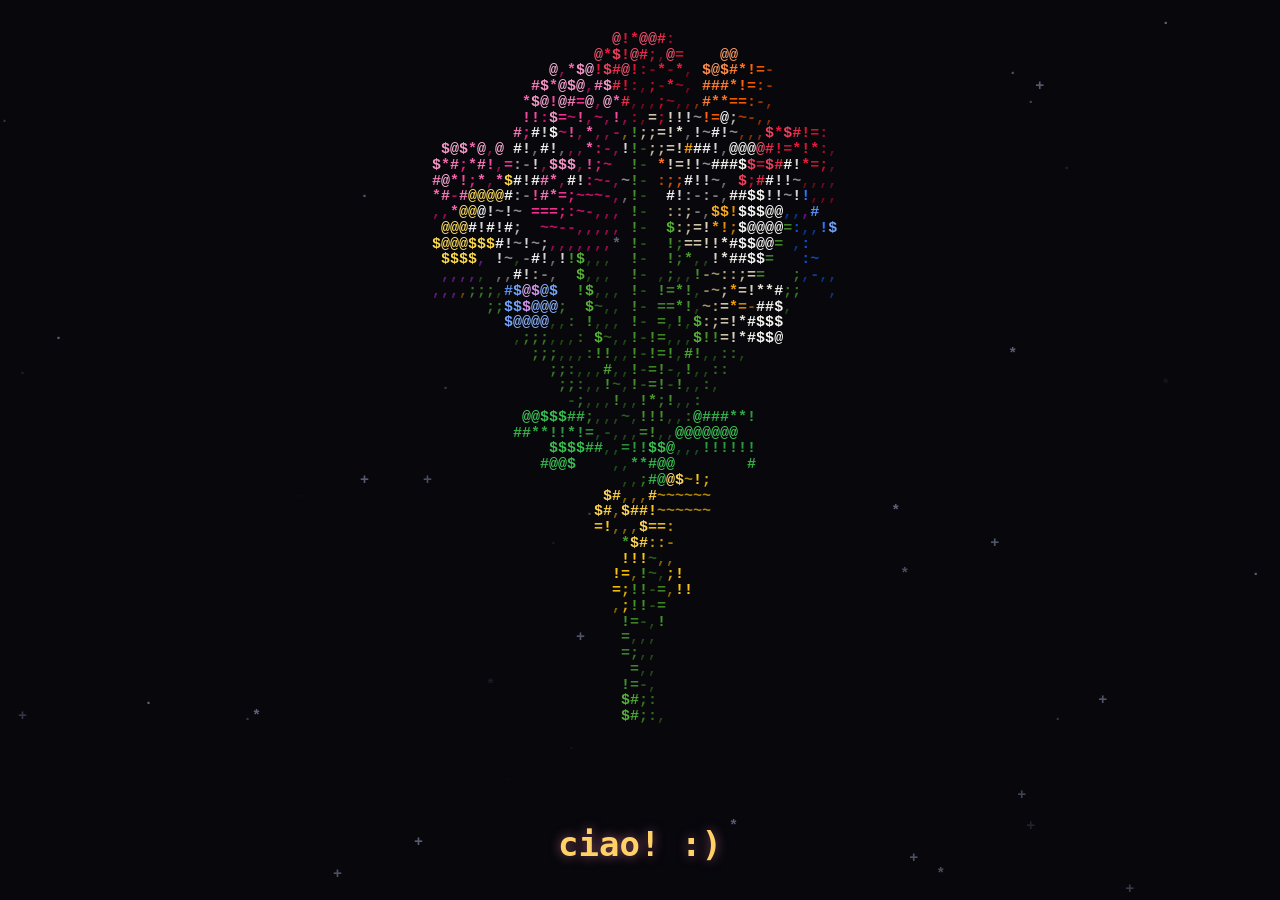
==== ciao/index.html @ c421a033 "Move bouquet page to /ciao with a neutral title" ====
<!DOCTYPE html>
<html lang="it">
<head>
<meta charset="UTF-8">
<meta name="viewport" content="width=device-width, initial-scale=1.0, viewport-fit=cover">
<meta name="theme-color" content="#07070c">
<title>🙂</title>
<link rel="shortcut icon" href="../assets/images/rc-logo-white.png" type="image/x-icon">
<style>
  html, body {
    margin: 0;
    height: 100%;
    background: #07070c;
    overflow: hidden;
    overscroll-behavior: none;
  }
  canvas {
    display: block;
    width: 100vw;
    height: 100vh;
    height: 100dvh;
    touch-action: none;
    cursor: grab;
  }
  canvas:active { cursor: grabbing; }
  .msg {
    position: fixed;
    left: 0; right: 0;
    bottom: max(4vh, env(safe-area-inset-bottom));
    margin: 0;
    text-align: center;
    font: bold clamp(18px, 4.5vmin, 34px) ui-monospace, "SF Mono", Menlo, Consolas, monospace;
    color: #ffd166;
    text-shadow: 0 0 12px rgba(255, 140, 180, 0.55);
    pointer-events: none;
    user-select: none;
    animation: pulse 2.4s ease-in-out infinite;
  }
  @keyframes pulse { 50% { opacity: 0.7; transform: translateY(-3px); } }
  @media (prefers-reduced-motion: reduce) { .msg { animation: none; } }
</style>
</head>
<body>
<canvas id="c" aria-label="Un bouquet di fiori colorati in ASCII art che ruota"></canvas>
<p class="msg">ciao! :)</p>
<script>
(() => {
  'use strict';

  // ---------- tiny vector helpers ----------
  const TAU = Math.PI * 2, PI = Math.PI;
  const add = (a, b) => [a[0] + b[0], a[1] + b[1], a[2] + b[2]];
  const sub = (a, b) => [a[0] - b[0], a[1] - b[1], a[2] - b[2]];
  const mul = (a, s) => [a[0] * s, a[1] * s, a[2] * s];
  const cross = (a, b) => [a[1] * b[2] - a[2] * b[1], a[2] * b[0] - a[0] * b[2], a[0] * b[1] - a[1] * b[0]];
  const len = a => Math.hypot(a[0], a[1], a[2]);
  const norm = a => { const l = len(a) || 1; return [a[0] / l, a[1] / l, a[2] / l]; };
  const frame = d => {
    const ref = Math.abs(d[1]) < 0.9 ? [0, 1, 0] : [1, 0, 0];
    const u = norm(cross(d, ref));
    return { u, v: cross(d, u) };
  };
  let seed = 7;
  const rnd = () => { seed = (seed + 0x6D2B79F5) | 0; let t = seed; t = Math.imul(t ^ (t >>> 15), t | 1); t ^= t + Math.imul(t ^ (t >>> 7), t | 61); return ((t ^ (t >>> 14)) >>> 0) / 4294967296; };

  // ---------- materials (h, s, l) ----------
  const MATS = {
    red:     [350, 85, 55],
    pink:    [330, 85, 72],
    white:   [45, 25, 93],
    yellow:  [48, 98, 60],
    orange:  [22, 98, 60],
    purple:  [282, 70, 70],
    blue:    [218, 90, 66],
    center:  [38, 95, 52],
    brown:   [25, 65, 35],
    stem:    [105, 55, 42],
    leaf:    [130, 55, 45],
    ribbon:  [46, 95, 62],
    breath:  [0, 0, 97],
  };
  const MAT_NAMES = Object.keys(MATS);
  const MAT = Object.fromEntries(MAT_NAMES.map((n, i) => [n, i]));
  const RAMP = '.,-~:;=!*#$@';
  const LEVELS = RAMP.length;
  const PALETTE = MAT_NAMES.map(n => {
    const [h, s, l] = MATS[n];
    return Array.from({ length: LEVELS }, (_, i) => {
      const k = i / (LEVELS - 1);
      return `hsl(${h},${s}%,${Math.min(96, l * (0.35 + 0.8 * k))}%)`;
    });
  });

  // ---------- geometry: a point cloud with normals ----------
  const P = [], N = [], M = [];
  const SP = 0.014; // sampling spacing (world units)
  const addPoint = (p, n, m) => { P.push(p[0], p[1], p[2]); N.push(n[0], n[1], n[2]); M.push(m); };

  // parametric surface f(a,b) with a,b in [0,1]; normal from numeric partials
  function surface(f, na, nb, m, keep, fallbackN) {
    const e = 1e-3;
    for (let i = 0; i <= na; i++) {
      for (let j = 0; j < nb; j++) {
        const a = i / na, b = j / nb;
        if (keep && !keep(a, b)) continue;
        const p = f(a, b);
        const da = a + e <= 1 ? sub(f(a + e, b), p) : sub(p, f(a - e, b));
        const db = sub(f(a, b + e), p);
        const c = cross(da, db);
        addPoint(p, len(c) > 1e-12 ? norm(c) : (fallbackN || [0, 1, 0]), m);
      }
    }
  }

  function tube(fn, r, m) {
    let L = 0;
    for (let i = 0; i < 32; i++) L += len(sub(fn((i + 1) / 32), fn(i / 32)));
    const n = Math.max(2, Math.ceil(L / SP));
    for (let i = 0; i <= n; i++) {
      const t = i / n, p = fn(t);
      const tan = norm(sub(fn(Math.min(1, t + 1e-3)), fn(Math.max(0, t - 1e-3))));
      const { u, v } = frame(tan);
      for (let k = 0; k < 6; k++) {
        const a = k / 6 * TAU;
        const e = add(mul(u, Math.cos(a)), mul(v, Math.sin(a)));
        addPoint(add(p, mul(e, r)), e, m);
      }
    }
  }

  const radial = (u, v, th) => add(mul(u, Math.cos(th)), mul(v, Math.sin(th)));

  function daisy(c, d, R, k, mp, mc) {
    const { u, v } = frame(d);
    surface((a, b) => {
      const r = R * (0.1 + 0.9 * a), th = b * TAU;
      const h = 0.3 * R * (r / R) ** 2;
      return add(c, add(mul(d, h), mul(radial(u, v, th), r)));
    }, Math.ceil(R / SP), Math.ceil(TAU * R / SP), mp, (a, b) => {
      const prof = Math.pow(Math.abs(Math.cos(k * b * TAU / 2)), 0.55);
      return 0.1 + 0.9 * a <= 0.3 + 0.7 * prof;
    }, d);
    const rc = 0.3 * R;
    surface((a, b) => {
      const al = a * PI / 2, th = b * TAU;
      return add(c, add(mul(d, 0.03 * R + Math.cos(al) * rc * 0.7), mul(radial(u, v, th), Math.sin(al) * rc)));
    }, Math.ceil(rc * 2 / SP) + 2, Math.ceil(TAU * rc / SP) + 4, mc, null, d);
  }

  function rose(c, d, R, m) {
    const { u, v } = frame(d);
    surface((a, b) => {
      const al = a * 0.68 * PI, th = b * TAU;
      const bump = 0.8 + 0.2 * Math.abs(Math.sin(3 * th + 10 * al));
      const dir = add(mul(d, Math.cos(al)), mul(radial(u, v, th), Math.sin(al)));
      return add(c, mul(dir, R * bump));
    }, Math.ceil(2.2 * R / SP) * 1.5, Math.ceil(TAU * R / SP) * 1.5, m, null, d);
  }

  function tulip(c, d, R, m) {
    const { u, v } = frame(d);
    surface((a, b) => {
      const th = b * TAU;
      const amin = 0.16 * PI + 0.16 * PI * Math.abs(Math.cos(1.5 * th));
      const al = amin + a * (0.92 * PI - amin);
      return add(c, add(mul(d, Math.cos(al) * R * 1.35), mul(radial(u, v, th), Math.sin(al) * R)));
    }, Math.ceil(3 * R / SP), Math.ceil(TAU * R / SP) * 1.5, m, null, d);
  }

  function sphere(c, r, m) {
    surface((a, b) => {
      const al = a * PI, th = b * TAU;
      return add(c, [r * Math.sin(al) * Math.cos(th), r * Math.cos(al), r * Math.sin(al) * Math.sin(th)]);
    }, 5, 9, m);
  }

  function leaf(base, dir, L, W, m) {
    let side = cross(dir, [0, 1, 0]);
    side = len(side) < 1e-6 ? [1, 0, 0] : norm(side);
    const up = cross(side, dir);
    surface((s, t) => {
      const tt = t * 2 - 1;
      const w = W * Math.pow(Math.sin(PI * s), 0.8);
      let p = add(base, mul(dir, L * s));
      p = add(p, [0, -0.45 * L * s * s, 0]);
      p = add(p, mul(side, tt * w));
      return add(p, mul(up, Math.abs(tt) * w * 0.4));
    }, Math.ceil(L / SP * 1.3), Math.ceil(2 * W / SP) + 3, m);
  }

  // ---------- build the bouquet ----------
  const TIE = [0, -0.6, 0];
  const DOME = [0, 0.3, 0], RD = 0.7;
  const TYPES = {
    roseRed:    { kind: 'rose',  m: 'red',    R: 0.19 },
    rosePink:   { kind: 'rose',  m: 'pink',   R: 0.18 },
    daisyW:     { kind: 'daisy', m: 'white',  c: 'center', R: 0.2,  k: 14 },
    daisyY:     { kind: 'daisy', m: 'yellow', c: 'brown',  R: 0.21, k: 16 },
    cosmos:     { kind: 'daisy', m: 'purple', c: 'center', R: 0.19, k: 8 },
    cornflower: { kind: 'daisy', m: 'blue',   c: 'purple', R: 0.14, k: 12 },
    tulip:      { kind: 'tulip', m: 'orange', R: 0.13 },
    tulipPink:  { kind: 'tulip', m: 'pink',   R: 0.13 },
  };

  const heads = [{ phi: 0, th: 0, type: 'roseRed' }];
  ['tulip', 'daisyW', 'rosePink', 'cosmos', 'daisyY']
    .forEach((type, i) => heads.push({ phi: 0.55, th: i * TAU / 5 + 0.3, type }));
  ['roseRed', 'cornflower', 'daisyW', 'tulipPink', 'daisyY', 'rosePink', 'cosmos', 'tulip']
    .forEach((type, i) => heads.push({ phi: 1.05, th: i * TAU / 8 + 0.1, type }));
  ['cornflower', 'daisyW', 'cornflower', 'cosmos', 'cornflower', 'daisyY']
    .forEach((type, i) => heads.push({ phi: 1.4, th: i * TAU / 6 + 0.55, type: type }));

  for (const h of heads) {
    const phi = h.phi + (h.phi ? (rnd() - 0.5) * 0.12 : 0);
    const th = h.th + (rnd() - 0.5) * 0.2;
    const pos = add(DOME, mul([Math.sin(phi) * Math.cos(th), Math.cos(phi), Math.sin(phi) * Math.sin(th)], RD));
    const d = norm(sub(pos, [0, -0.2, 0]));
    const T = TYPES[h.type];
    const small = h.phi > 1.3 ? 0.8 : 1;
    const R = T.R * small;

    // stem: quadratic Bezier from the cut end, through the tie, up to the head
    const B = add(TIE, [Math.cos(th + PI * 0.15) * 0.07 * Math.sin(phi + 0.3), -1.0, Math.sin(th + PI * 0.15) * 0.07 * Math.sin(phi + 0.3)]);
    const ctrl = sub(mul(TIE, 2), mul(add(B, pos), 0.5));
    tube(t => add(add(mul(B, (1 - t) ** 2), mul(ctrl, 2 * t * (1 - t))), mul(pos, t * t)), 0.014, MAT.stem);

    if (T.kind === 'rose') rose(add(pos, mul(d, R * 0.55)), d, R, MAT[T.m]);
    else if (T.kind === 'tulip') tulip(add(pos, mul(d, R * 1.2)), d, R, MAT[T.m]);
    else daisy(pos, d, R, T.k, MAT[T.m], MAT[T.c]);
  }

  // baby's breath clusters tucked between the flowers
  for (let i = 0; i < 14; i++) {
    const phi = 0.3 + rnd() * 1.1, th = rnd() * TAU;
    const c = add(DOME, mul([Math.sin(phi) * Math.cos(th), Math.cos(phi), Math.sin(phi) * Math.sin(th)], RD + 0.12));
    for (let j = 0; j < 7; j++) {
      sphere(add(c, [(rnd() - 0.5) * 0.14, (rnd() - 0.5) * 0.14, (rnd() - 0.5) * 0.14]), 0.02, MAT.breath);
    }
  }

  // leaves fanning out above the tie
  for (let i = 0; i < 7; i++) {
    const th = i * TAU / 7 + 0.2;
    const base = add(TIE, [Math.cos(th) * 0.05, 0.18, Math.sin(th) * 0.05]);
    leaf(base, norm([Math.cos(th), 0.9, Math.sin(th)]), 0.62, 0.085, MAT.leaf);
  }

  // ribbon: band + bow loops + tails
  surface((a, b) => {
    const th = a * TAU, ph = b * TAU, R0 = 0.072, r0 = 0.028;
    return [(R0 + r0 * Math.cos(ph)) * Math.cos(th), TIE[1] + r0 * 1.6 * Math.sin(ph), (R0 + r0 * Math.cos(ph)) * Math.sin(th)];
  }, 50, 14, MAT.ribbon);
  for (const s of [-1, 1]) {
    tube(t => {
      const a = t * TAU;
      return [s * (0.13 + 0.11 * Math.cos(a)), TIE[1] + 0.03 + 0.06 * Math.sin(a), 0.1 + 0.03 * Math.cos(a)];
    }, 0.022, MAT.ribbon);
    tube(t => [s * (0.02 + 0.13 * t), TIE[1] - 0.02 - 0.38 * t, 0.1 + 0.04 * Math.sin(t * 7)], 0.02, MAT.ribbon);
  }
  sphere([0, TIE[1] + 0.01, 0.1], 0.035, MAT.ribbon);

  const COUNT = M.length;
  const PX = Float32Array.from(P), NX = Float32Array.from(N), MX = Uint8Array.from(M);

  // bounds for auto-fit
  let rMax = 0, yMin = Infinity, yMax = -Infinity;
  for (let i = 0; i < COUNT; i++) {
    const x = PX[i * 3], y = PX[i * 3 + 1], z = PX[i * 3 + 2];
    rMax = Math.max(rMax, Math.hypot(x, z));
    yMin = Math.min(yMin, y); yMax = Math.max(yMax, y);
  }
  const yMid = (yMin + yMax) / 2;

  // ---------- rendering ----------
  const canvas = document.getElementById('c');
  const ctx = canvas.getContext('2d');
  const FONT = 'ui-monospace, "SF Mono", Menlo, Consolas, "Liberation Mono", monospace';
  let W, H, cols, rows, charW, lineH, fontSize, scale, depth, cellCol, cellChr, stars;

  function resize() {
    const dpr = Math.min(window.devicePixelRatio || 1, 3);
    W = window.innerWidth; H = window.innerHeight;
    canvas.width = Math.round(W * dpr); canvas.height = Math.round(H * dpr);
    ctx.setTransform(dpr, 0, 0, dpr, 0, 0);
    fontSize = Math.max(7, Math.min(15, Math.min(W, H) / 52));
    ctx.font = `bold ${fontSize}px ${FONT}`;
    charW = ctx.measureText('M').width;
    lineH = fontSize * 1.05;
    cols = Math.ceil(W / charW); rows = Math.ceil(H / lineH);
    depth = new Float32Array(cols * rows);
    cellCol = new Int16Array(cols * rows);
    cellChr = new Uint8Array(cols * rows);
    scale = Math.min(W * 0.9 / (2 * rMax), H * 0.78 / (yMax - yMin));
    stars = Array.from({ length: Math.floor(cols * rows * 0.012) }, () => ({
      i: Math.floor(Math.random() * cols * rows),
      ph: Math.random() * TAU,
      sp: 0.6 + Math.random() * 1.6,
      ch: '.·+*'[Math.floor(Math.random() * 4)],
    }));
  }
  window.addEventListener('resize', resize);
  resize();

  const light = norm([-0.5, 0.7, 0.65]);
  const reduce = window.matchMedia('(prefers-reduced-motion: reduce)').matches;
  const AUTO = reduce ? 0.18 : 0.55;
  let yaw = 0, pitch = 0.28, vel = AUTO, dragging = false, lastX = 0, lastY = 0, lastT = 0;

  canvas.addEventListener('pointerdown', e => {
    dragging = true; lastX = e.clientX; lastY = e.clientY; lastT = performance.now();
    canvas.setPointerCapture(e.pointerId);
  });
  canvas.addEventListener('pointermove', e => {
    if (!dragging) return;
    const now = performance.now(), dt = Math.max(1, now - lastT) / 1000;
    const dx = e.clientX - lastX, dy = e.clientY - lastY;
    yaw += dx * 0.01;
    pitch = Math.max(-0.3, Math.min(0.9, pitch + dy * 0.006));
    vel = (dx * 0.01) / dt;
    lastX = e.clientX; lastY = e.clientY; lastT = now;
  });
  const end = () => { dragging = false; };
  canvas.addEventListener('pointerup', end);
  canvas.addEventListener('pointercancel', end);

  let prev = performance.now();
  function frameLoop(now) {
    const dt = Math.min(0.05, (now - prev) / 1000); prev = now;
    if (!dragging) {
      vel += (AUTO - vel) * Math.min(1, dt * 1.5);
      yaw += vel * dt;
    }
    const sway = reduce ? 0 : Math.sin(now / 1600) * 0.04;
    const ca = Math.cos(yaw), sa = Math.sin(yaw);
    const cb = Math.cos(pitch + sway), sb = Math.sin(pitch + sway);
    const cx = W / 2, cy = H * 0.45;

    depth.fill(-1e9);
    for (let i = 0; i < COUNT; i++) {
      const j = i * 3;
      const x = PX[j], y = PX[j + 1] - yMid, z = PX[j + 2];
      const x1 = x * ca + z * sa, z1 = -x * sa + z * ca;
      const y2 = y * cb - z1 * sb, z2 = z1 * cb + y * sb;
      const f = 5 / (5 - z2);
      const col = ((cx + x1 * scale * f) / charW) | 0;
      const row = ((cy - y2 * scale * f) / lineH) | 0;
      if (col < 0 || row < 0 || col >= cols || row >= rows) continue;
      const k = row * cols + col;
      if (z2 <= depth[k]) continue;
      depth[k] = z2;
      const nx = NX[j], ny = NX[j + 1], nz = NX[j + 2];
      let nx1 = nx * ca + nz * sa; const nz1 = -nx * sa + nz * ca;
      let ny2 = ny * cb - nz1 * sb, nz2 = nz1 * cb + ny * sb;
      if (nz2 < 0) { nx1 = -nx1; ny2 = -ny2; nz2 = -nz2; }
      const lum = 0.12 + 0.88 * Math.max(0, nx1 * light[0] + ny2 * light[1] + nz2 * light[2]);
      const lvl = Math.min(LEVELS - 1, (lum * LEVELS) | 0);
      cellChr[k] = lvl;
      cellCol[k] = MX[i] * LEVELS + lvl;
    }

    ctx.fillStyle = '#07070c';
    ctx.fillRect(0, 0, W, H);
    ctx.textBaseline = 'top';

    const t = now / 1000;
    for (const s of stars) {
      if (depth[s.i] > -1e9) continue;
      const a = Math.max(0, Math.sin(t * s.sp + s.ph));
      if (a < 0.05) continue;
      ctx.fillStyle = `rgba(200,210,255,${(a * 0.45).toFixed(2)})`;
      ctx.fillText(s.ch, (s.i % cols) * charW, ((s.i / cols) | 0) * lineH);
    }

    let last = -1;
    for (let k = 0, n = cols * rows; k < n; k++) {
      if (depth[k] === -1e9) continue;
      const c = cellCol[k];
      if (c !== last) { ctx.fillStyle = PALETTE[(c / LEVELS) | 0][c % LEVELS]; last = c; }
      ctx.fillText(RAMP[cellChr[k]], (k % cols) * charW, ((k / cols) | 0) * lineH);
    }
    requestAnimationFrame(frameLoop);
  }
  requestAnimationFrame(frameLoop);
})();
</script>
</body>
</html>
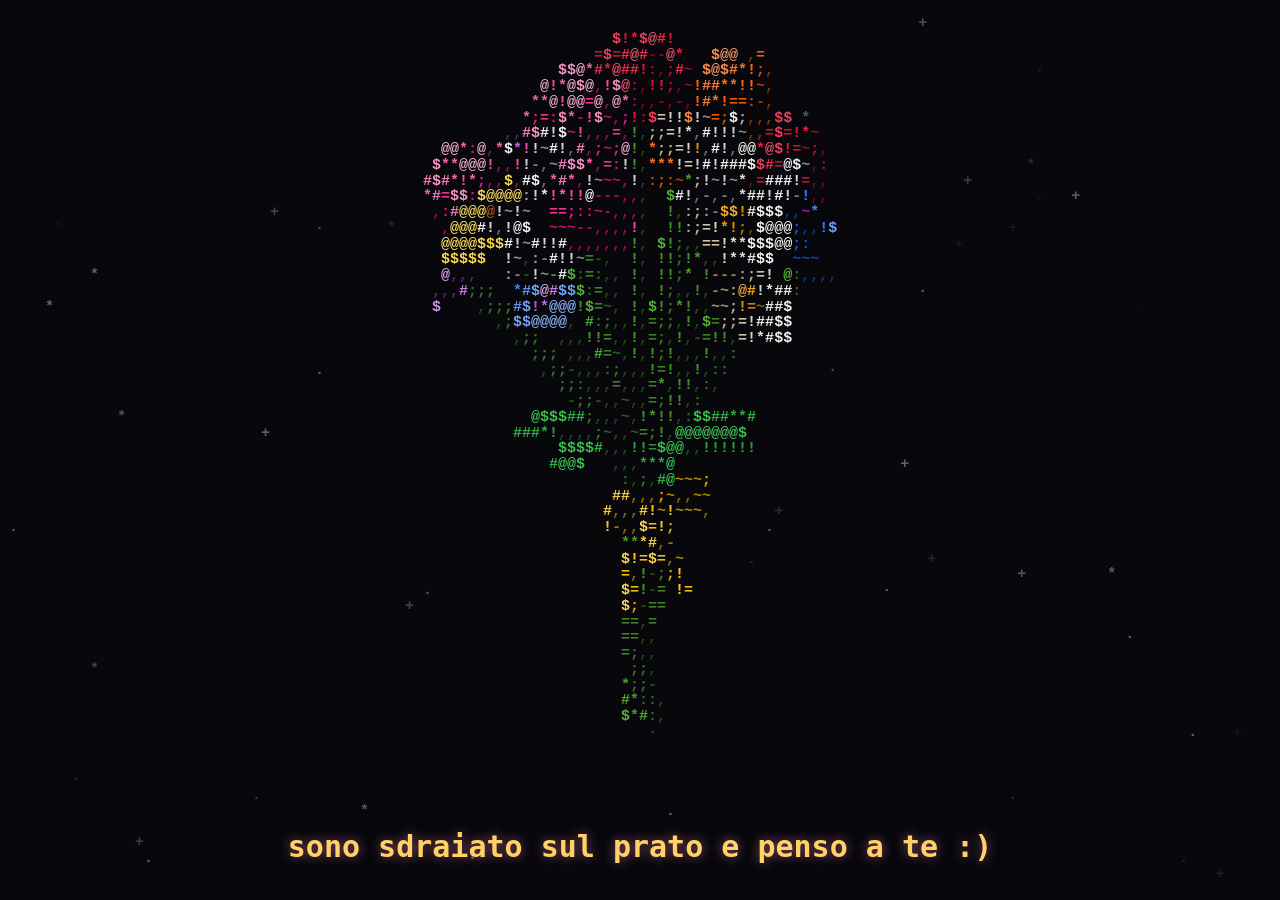
==== commit c40c7e8b: "Update bouquet page message" ====
--- a/ciao/index.html
+++ b/ciao/index.html
@@ -29,7 +29,9 @@
     bottom: max(4vh, env(safe-area-inset-bottom));
     margin: 0;
     text-align: center;
-    font: bold clamp(18px, 4.5vmin, 34px) ui-monospace, "SF Mono", Menlo, Consolas, monospace;
+    padding: 0 16px;
+    text-wrap: balance;
+    font: bold clamp(15px, 4vmin, 30px) ui-monospace, "SF Mono", Menlo, Consolas, monospace;
     color: #ffd166;
     text-shadow: 0 0 12px rgba(255, 140, 180, 0.55);
     pointer-events: none;
@@ -42,7 +44,7 @@
 </head>
 <body>
 <canvas id="c" aria-label="Un bouquet di fiori colorati in ASCII art che ruota"></canvas>
-<p class="msg">ciao! :)</p>
+<p class="msg">sono sdraiato sul prato e penso a te&nbsp;:)</p>
 <script>
 (() => {
   'use strict';
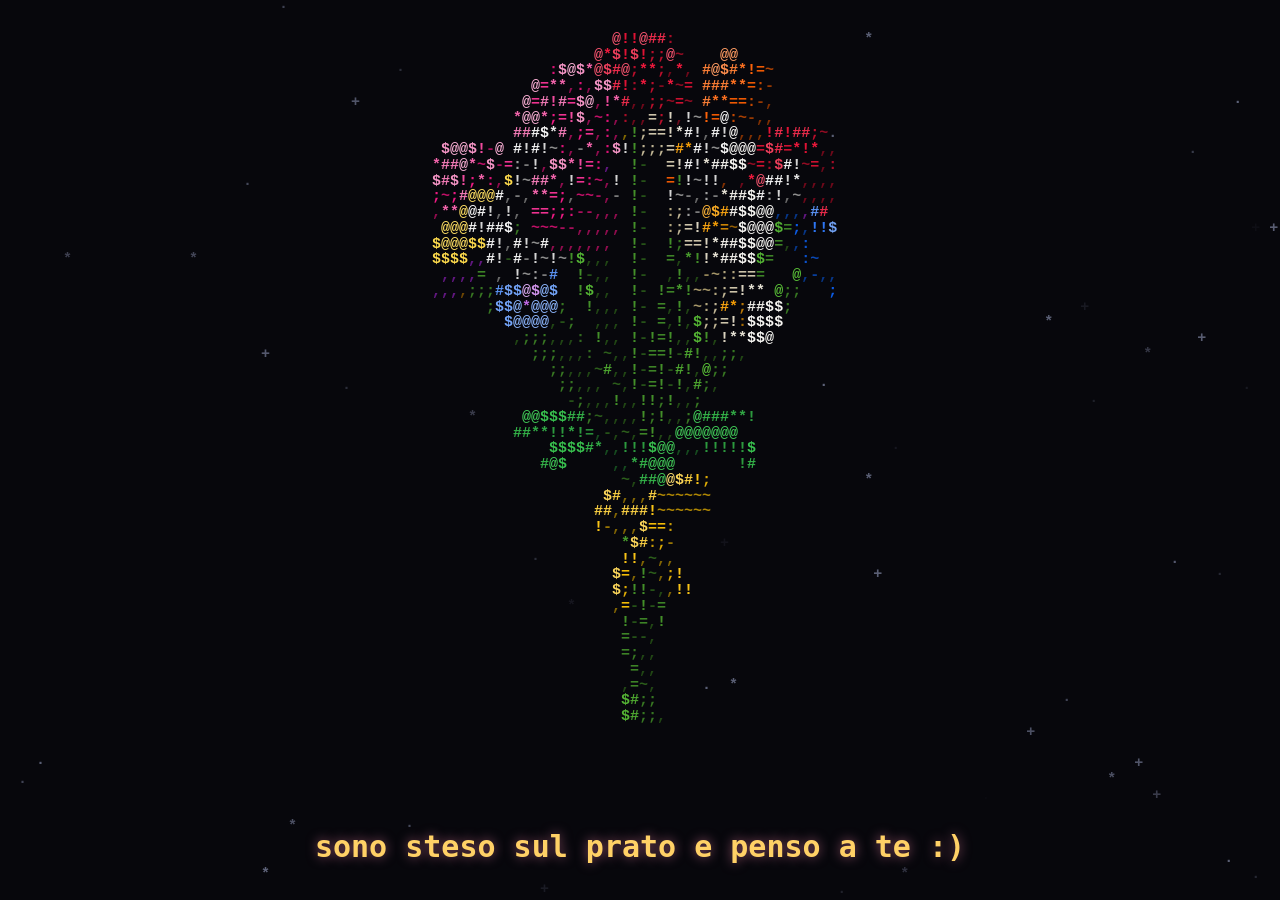
==== commit 769e6885: "Fix wording in bouquet page message" ====
--- a/ciao/index.html
+++ b/ciao/index.html
@@ -44,7 +44,7 @@
 </head>
 <body>
 <canvas id="c" aria-label="Un bouquet di fiori colorati in ASCII art che ruota"></canvas>
-<p class="msg">sono sdraiato sul prato e penso a te&nbsp;:)</p>
+<p class="msg">sono steso sul prato e penso a te&nbsp;:)</p>
 <script>
 (() => {
   'use strict';
